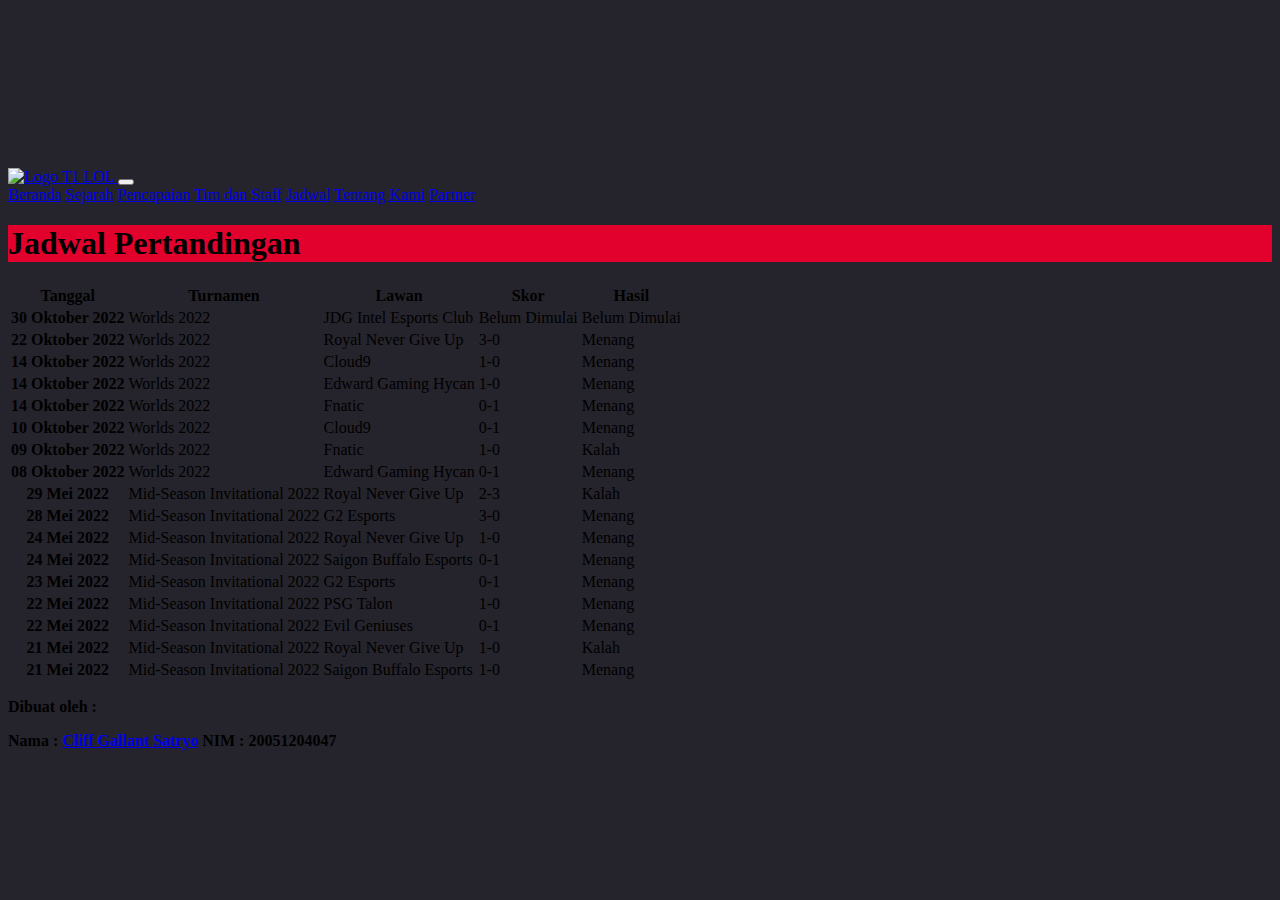
==== jadwal.html @ ccd00694 "Add files via upload" ====
<!DOCTYPE html>
<html lang="en">
  <head>
    <meta charset="utf-8" />
    <meta name="viewport" content="width=device-width, initial-scale=1" />
    <title>T1 League of Legends</title>
    <link href="https://cdn.jsdelivr.net/npm/bootstrap@5.2.2/dist/css/bootstrap.min.css" rel="stylesheet" integrity="sha384-Zenh87qX5JnK2Jl0vWa8Ck2rdkQ2Bzep5IDxbcnCeuOxjzrPF/et3URy9Bv1WTRi" crossorigin="anonymous" />

    <!-- File CSS-->
    <link rel="stylesheet" href="style.css" />
    <!-- Akhir File CSS-->
  </head>

  <body>
    <!-- Navbar -->
    <nav class="navbar navbar-expand-lg bg-dark shadow fixed-top">
      <div class="container mx-auto">
        <a class="navbar-brand text-light" href="index.html">
          <img src="gambar/T1_Logo_PrimaryRed.png" alt="Logo" width="100" height="40" class="d-inline-block align-text-top" />
          T1 LOL
        </a>
        <button class="navbar-toggler" type="button" data-bs-toggle="collapse" data-bs-target="#navbarNavAltMarkup" aria-controls="navbarNavAltMarkup" aria-expanded="false" aria-label="Toggle navigation">
          <span class="navbar-toggler-icon"></span>
        </button>
        <div class="collapse navbar-collapse" id="navbarNavAltMarkup">
          <div class="navbar-nav ms-auto">
            <a class="nav-link active text-light fs-5" aria-current="page" href="index.html">Beranda</a>
            <a class="nav-link text-light fs-5" href="sejarah.html">Sejarah</a>
            <a class="nav-link text-light fs-5" href="pencapaian.html">Pencapaian</a>
            <a class="nav-link text-light fs-5" href="tim.html">Tim dan Staff</a>
            <a class="nav-link text-light fs-5" href="jadwal.html">Jadwal</a>
            <a class="nav-link text-light fs-5" href="tentang_kami.html">Tentang Kami</a>
            <a class="nav-link text-light fs-5" href="partner.html">Partner</a>
          </div>
        </div>
      </div>
    </nav>
    <!-- Akhir Navbar -->

    <!-- Tim -->
    <section id="tim">
      <div class="container mx-auto text-light">
        <div class="row text-center">
          <div class="col">
            <h1 class="container display-4"><b>Jadwal Pertandingan</b></h1>
          </div>
        </div>
        <div class="row">
          <table class="table table-dark table-striped">
            <thead>
              <tr>
                <th scope="col">Tanggal</th>
                <th scope="col">Turnamen</th>
                <th scope="col">Lawan</th>
                <th scope="col">Skor</th>
                <th scope="col">Hasil</th>
              </tr>
            </thead>
            <tbody>
              <tr>
                <th scope="row">30 Oktober 2022</th>
                <td>Worlds 2022</td>
                <td>JDG Intel Esports Club</td>
                <td>Belum Dimulai</td>
                <td>Belum Dimulai</td>
              </tr>
              <tr>
                <th scope="row">22 Oktober 2022</th>
                <td>Worlds 2022</td>
                <td>Royal Never Give Up</td>
                <td>3-0</td>
                <td>Menang</td>
              </tr>
              <tr>
                <th scope="row">14 Oktober 2022</th>
                <td>Worlds 2022</td>
                <td>Cloud9</td>
                <td>1-0</td>
                <td>Menang</td>
              </tr>
              <tr>
                <th scope="row">14 Oktober 2022</th>
                <td>Worlds 2022</td>
                <td>Edward Gaming Hycan</td>
                <td>1-0</td>
                <td>Menang</td>
              </tr>
              <tr>
                <th scope="row">14 Oktober 2022</th>
                <td>Worlds 2022</td>
                <td>Fnatic</td>
                <td>0-1</td>
                <td>Menang</td>
              </tr>
              <tr>
                <th scope="row">10 Oktober 2022</th>
                <td>Worlds 2022</td>
                <td>Cloud9</td>
                <td>0-1</td>
                <td>Menang</td>
              </tr>
              <tr>
                <th scope="row">09 Oktober 2022</th>
                <td>Worlds 2022</td>
                <td>Fnatic</td>
                <td>1-0</td>
                <td>Kalah</td>
              </tr>
              <tr>
                <th scope="row">08 Oktober 2022</th>
                <td>Worlds 2022</td>
                <td>Edward Gaming Hycan</td>
                <td>0-1</td>
                <td>Menang</td>
              </tr>
              <tr>
                <th scope="row">29 Mei 2022</th>
                <td>Mid-Season Invitational 2022</td>
                <td>Royal Never Give Up</td>
                <td>2-3</td>
                <td>Kalah</td>
              </tr>
              <tr>
                <th scope="row">28 Mei 2022</th>
                <td>Mid-Season Invitational 2022</td>
                <td>G2 Esports</td>
                <td>3-0</td>
                <td>Menang</td>
              </tr>
              <tr>
                <th scope="row">24 Mei 2022</th>
                <td>Mid-Season Invitational 2022</td>
                <td>Royal Never Give Up</td>
                <td>1-0</td>
                <td>Menang</td>
              </tr>
              <tr>
                <th scope="row">24 Mei 2022</th>
                <td>Mid-Season Invitational 2022</td>
                <td>Saigon Buffalo Esports</td>
                <td>0-1</td>
                <td>Menang</td>
              </tr>
              <tr>
                <th scope="row">23 Mei 2022</th>
                <td>Mid-Season Invitational 2022</td>
                <td>G2 Esports</td>
                <td>0-1</td>
                <td>Menang</td>
              </tr>
              <tr>
                <th scope="row">22 Mei 2022</th>
                <td>Mid-Season Invitational 2022</td>
                <td>PSG Talon</td>
                <td>1-0</td>
                <td>Menang</td>
              </tr>
              <tr>
                <th scope="row">22 Mei 2022</th>
                <td>Mid-Season Invitational 2022</td>
                <td>Evil Geniuses</td>
                <td>0-1</td>
                <td>Menang</td>
              </tr>
              <tr>
                <th scope="row">21 Mei 2022</th>
                <td>Mid-Season Invitational 2022</td>
                <td>Royal Never Give Up</td>
                <td>1-0</td>
                <td>Kalah</td>
              </tr>
              <tr>
                <th scope="row">21 Mei 2022</th>
                <td>Mid-Season Invitational 2022</td>
                <td>Saigon Buffalo Esports</td>
                <td>1-0</td>
                <td>Menang</td>
              </tr>
            </tbody>
          </table>
        </div>
      </div>
    </section>
    <!-- Akhir Tim -->

    <!-- Footer -->
    <footer class="bg-dark text-white text-center shadow">
      <p><b>Dibuat oleh :</b></p>
      <p>
        <b>Nama : <a href="https://github.com/CliffGallant">Cliff Gallant Satryo</a> NIM : 20051204047</b>
      </p>
    </footer>
    <!-- Akhir Footer -->

    <script src="https://cdn.jsdelivr.net/npm/bootstrap@5.2.2/dist/js/bootstrap.bundle.min.js" integrity="sha384-OERcA2EqjJCMA+/3y+gxIOqMEjwtxJY7qPCqsdltbNJuaOe923+mo//f6V8Qbsw3" crossorigin="anonymous"></script>
  </body>
</html>
---- style.css ----
body {
  padding-top: 10rem;
  padding-bottom: 5rem;
  background-color: #25242c;
}

.jumbotron {
  padding-bottom: 5rem;
  background-color: #25242c;
}

h2 {
  padding: 1rem 1rem;
  background-color: #e2012d;
}

#projects {
  background-color: #25242c;
}

.card {
  background-color: #25242c;
}

.card-body {
  background-color: #e2012d;
}

.display-4 {
  background-color: #e2012d;
}
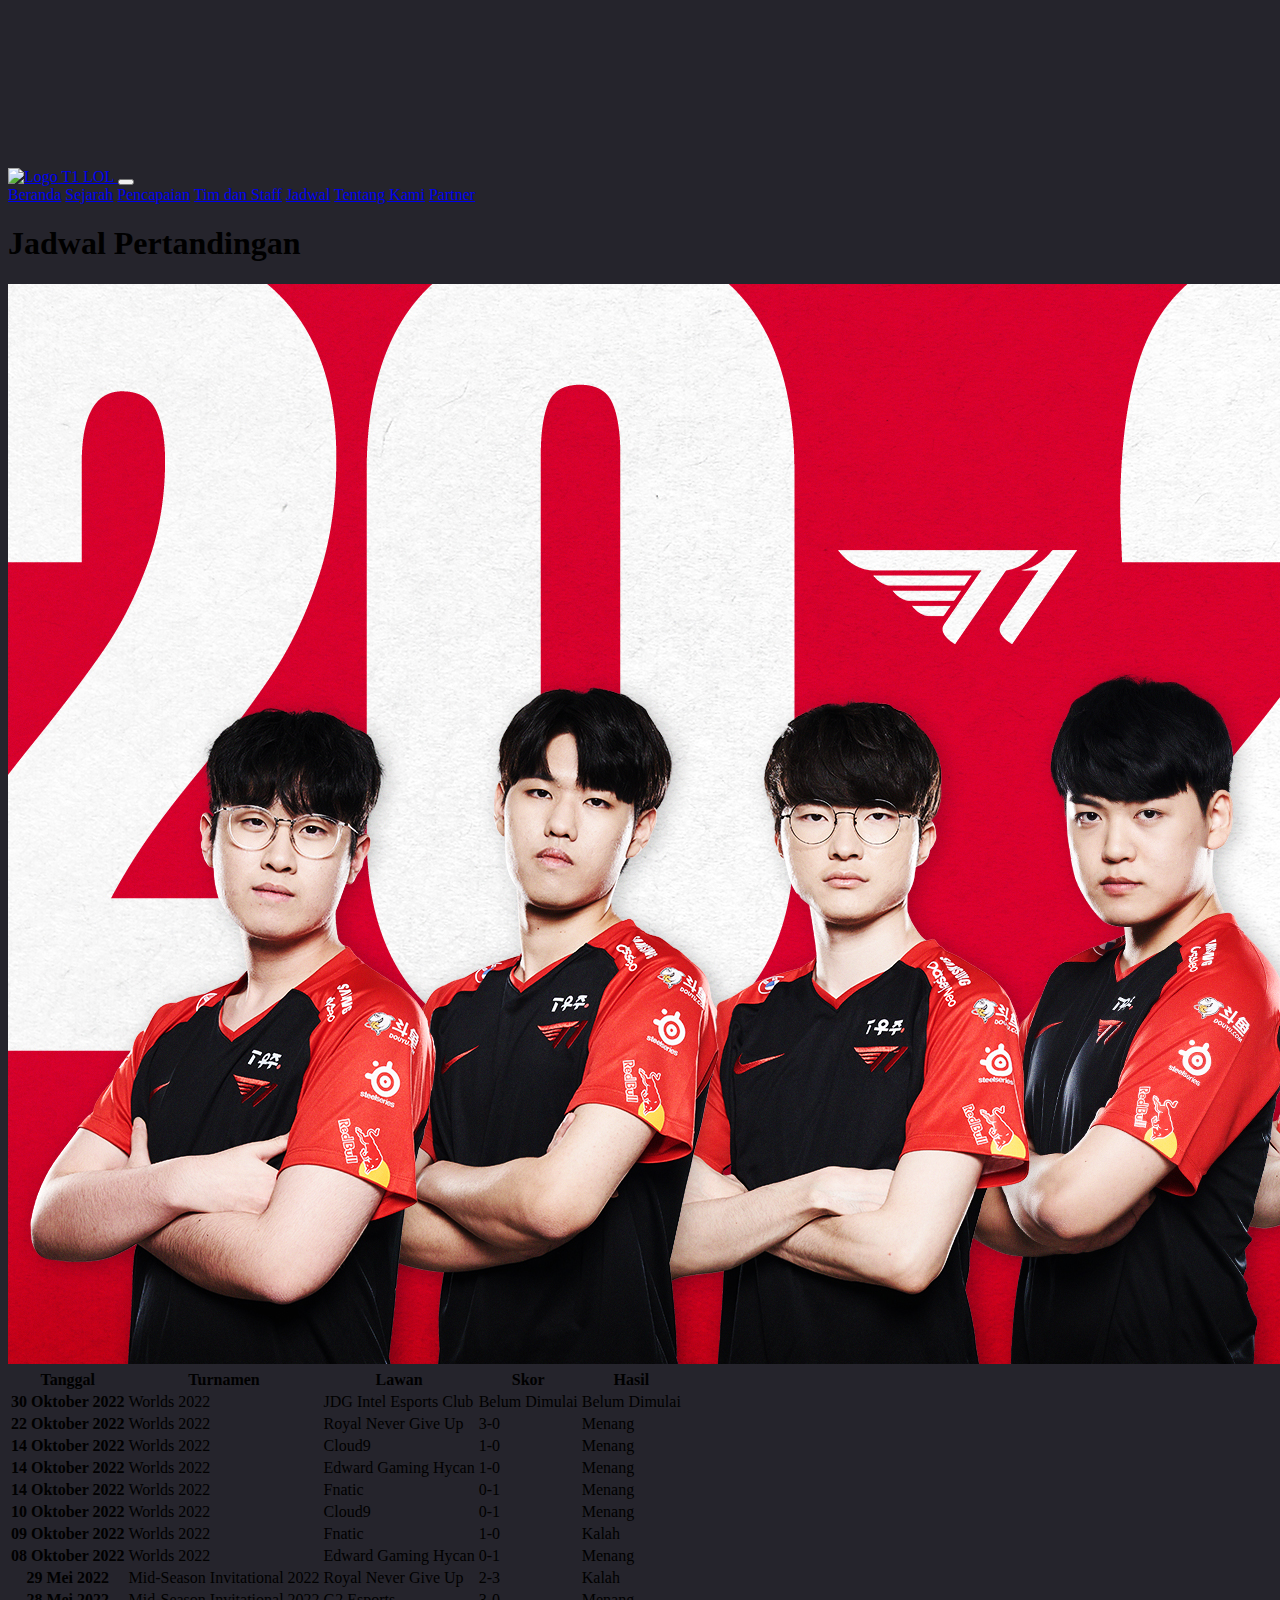
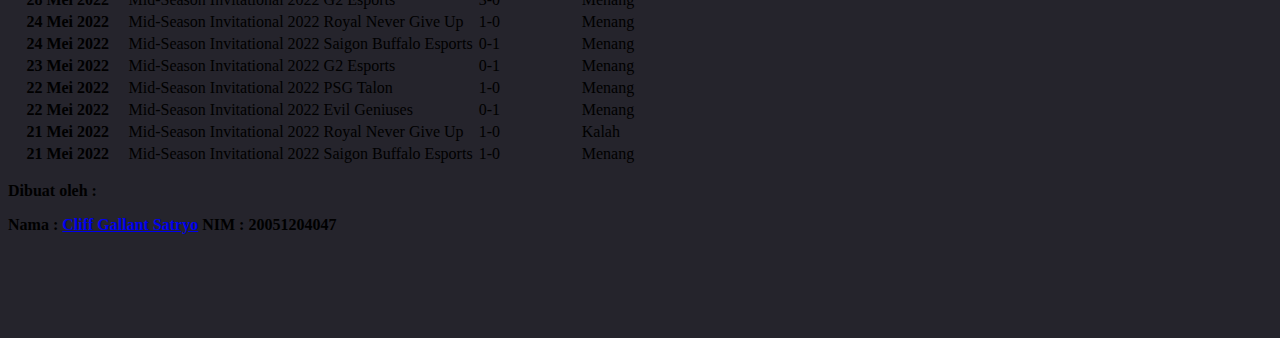
==== commit 1503cb56: "Commit 5" ====
--- a/jadwal.html
+++ b/jadwal.html
@@ -37,12 +37,15 @@
     </nav>
     <!-- Akhir Navbar -->
 
-    <!-- Tim -->
-    <section id="tim">
+    <!-- Jadwal -->
+    <section id="jadwal">
       <div class="container mx-auto text-light">
         <div class="row text-center">
           <div class="col">
             <h1 class="container display-4"><b>Jadwal Pertandingan</b></h1>
+            <div class="card">
+              <img src="gambar/T1_2022.jpg" class="card-img-top" alt="T1_Zeus" />
+            </div>
           </div>
         </div>
         <div class="row">
@@ -181,7 +184,7 @@
         </div>
       </div>
     </section>
-    <!-- Akhir Tim -->
+    <!-- Akhir Jadwal -->
 
     <!-- Footer -->
     <footer class="bg-dark text-white text-center shadow">
--- a/style.css
+++ b/style.css
@@ -27,5 +27,5 @@
 }
 
 .display-4 {
-  background-color: #e2012d;
+  background-color: #25242c;
 }
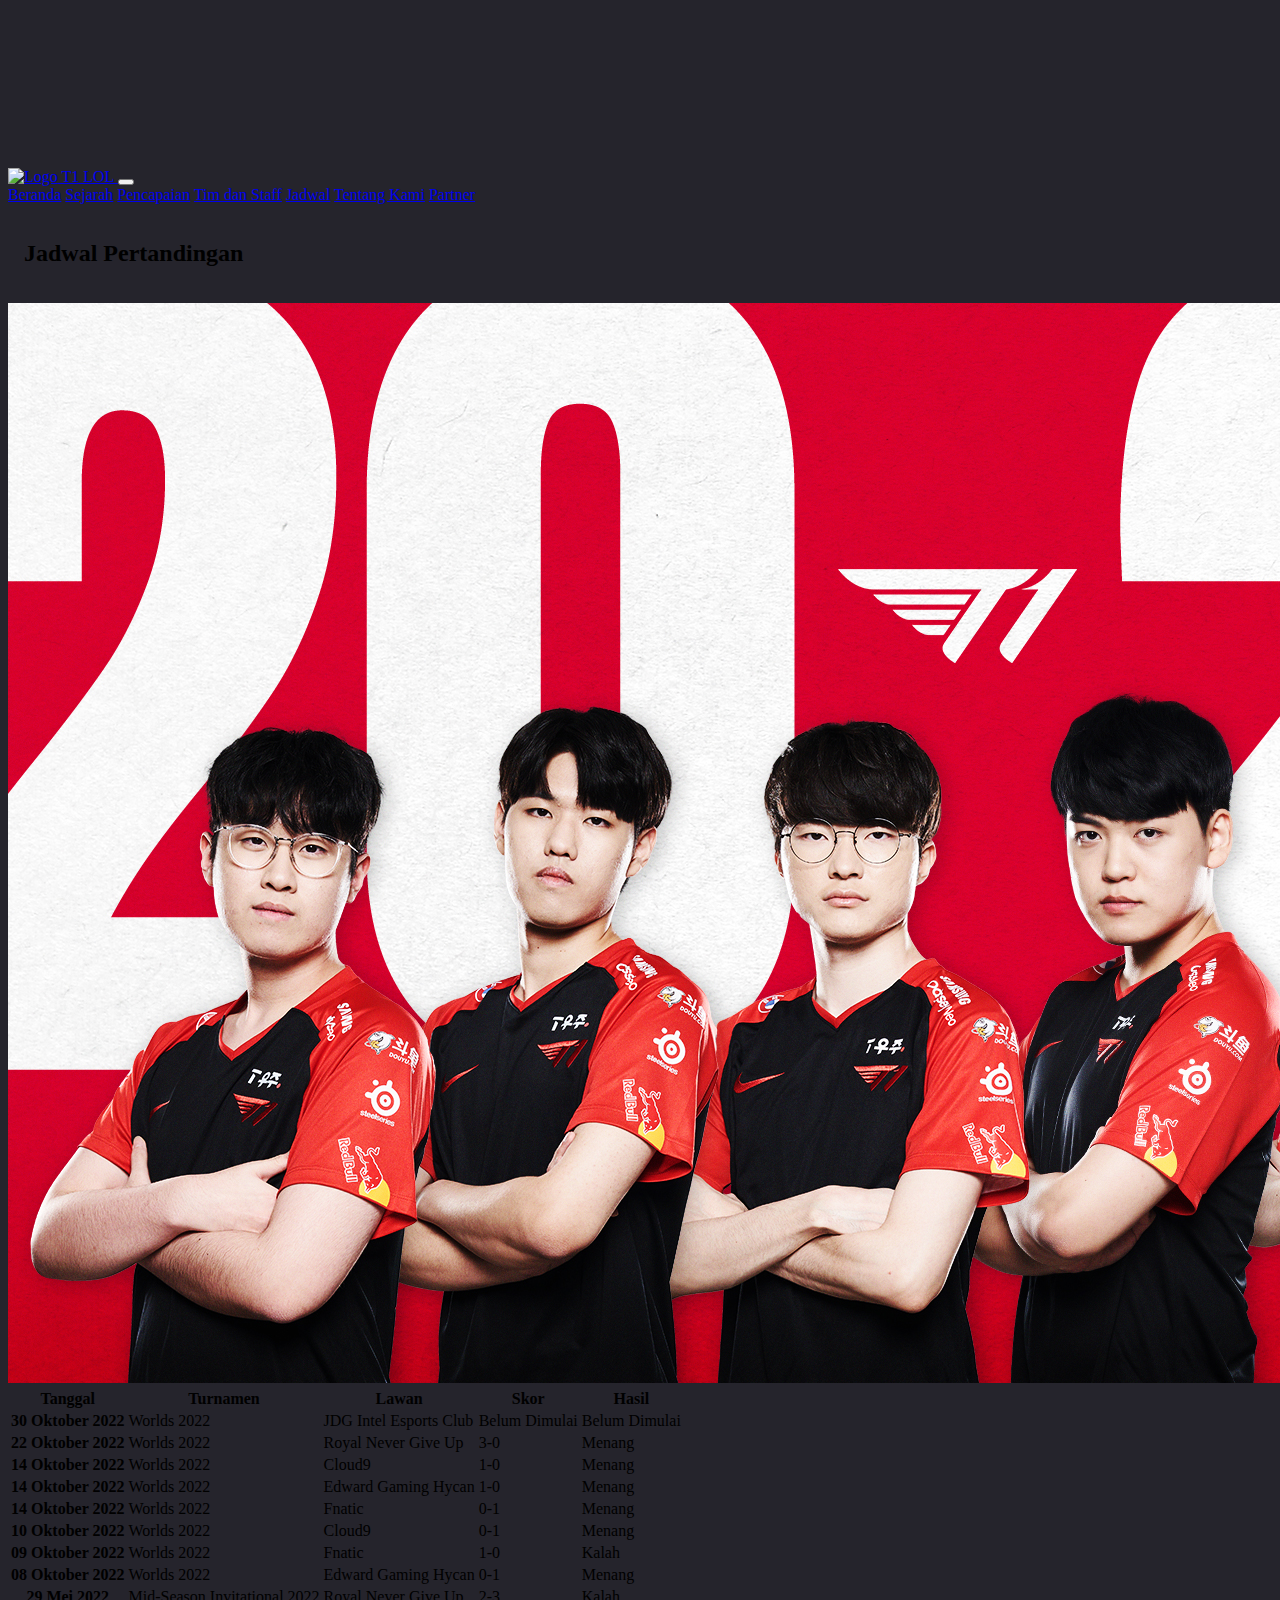
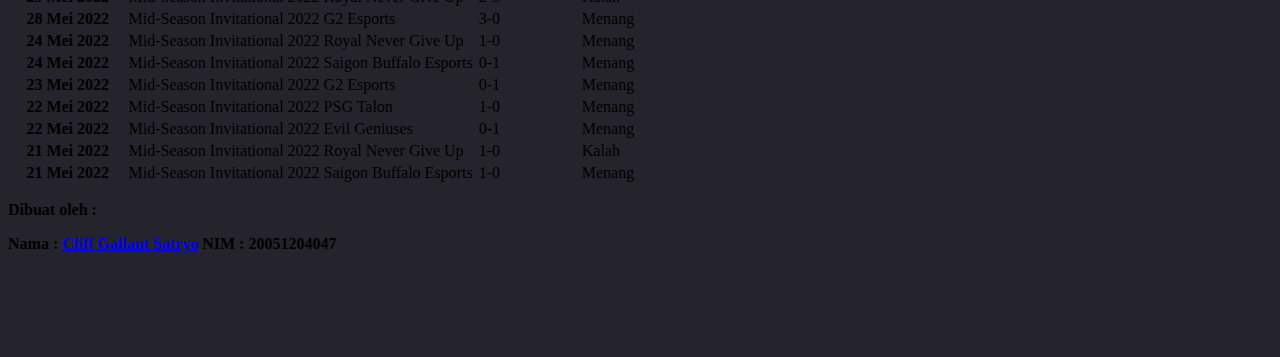
==== commit 3d7741fe: "Commit 6" ====
--- a/jadwal.html
+++ b/jadwal.html
@@ -42,9 +42,9 @@
       <div class="container mx-auto text-light">
         <div class="row text-center">
           <div class="col">
-            <h1 class="container display-4"><b>Jadwal Pertandingan</b></h1>
+            <h2 class="container display-4"><b>Jadwal Pertandingan</b></h2>
             <div class="card">
-              <img src="gambar/T1_2022.jpg" class="card-img-top" alt="T1_Zeus" />
+              <img src="gambar/sejarah/T1_2022.jpg" class="card-img-top" alt="T1_2022" />
             </div>
           </div>
         </div>
@@ -190,7 +190,7 @@
     <footer class="bg-dark text-white text-center shadow">
       <p><b>Dibuat oleh :</b></p>
       <p>
-        <b>Nama : <a href="https://github.com/CliffGallant">Cliff Gallant Satryo</a> NIM : 20051204047</b>
+        <b>Nama : <a href="https://github.com/CliffGallant" target="_blank">Cliff Gallant Satryo</a> NIM : 20051204047</b>
       </p>
     </footer>
     <!-- Akhir Footer -->
